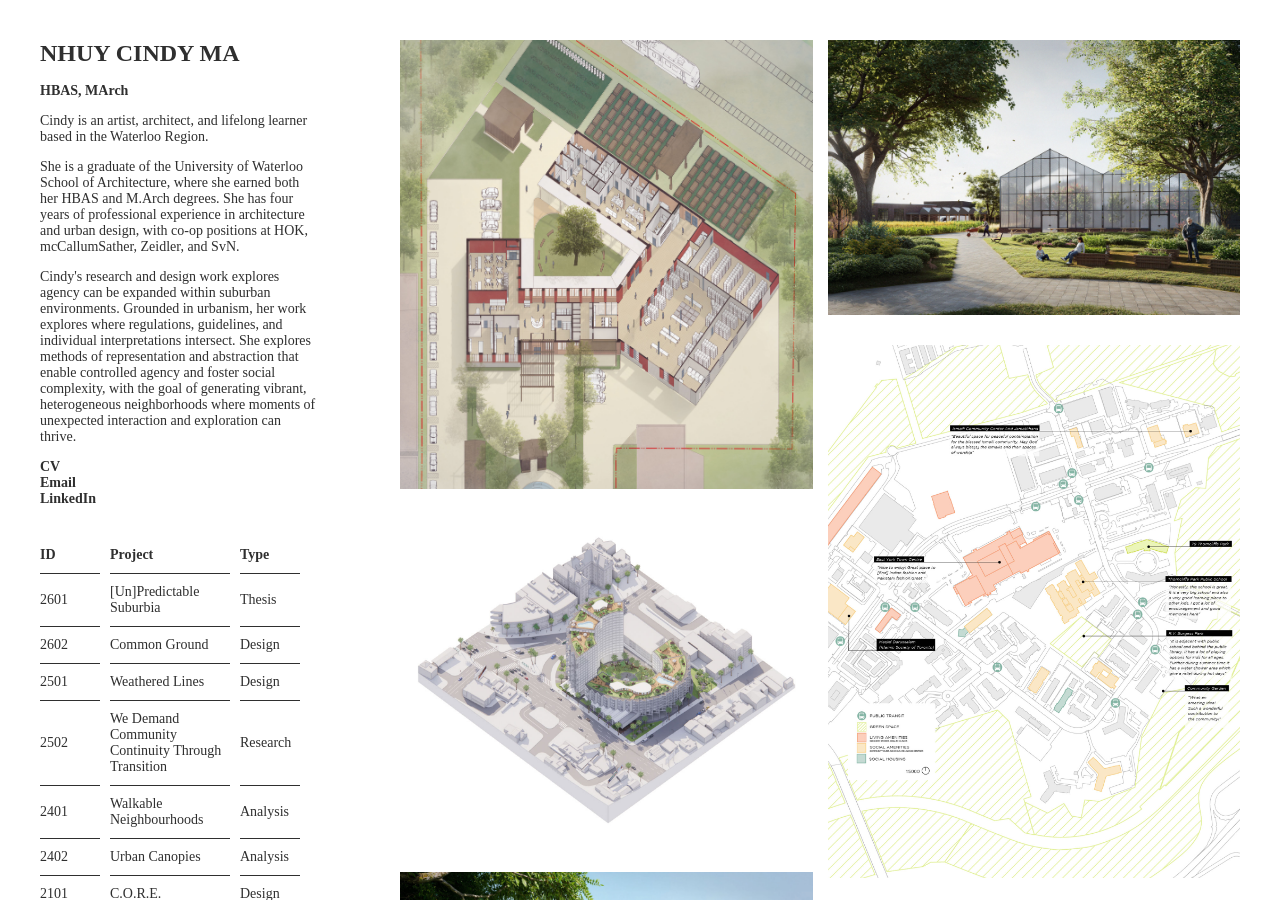
==== index.html @ 24407fd7 "2026-06-07 Add CV Page, New Table" ====
<!DOCTYPE html>
<html lang="en">

<head>
    <meta charset="UTF-8">
    <meta name="viewport" content="width=device-width, initial-scale=1.0">
    <title>Nhuy Cindy Ma</title>
    <link rel="stylesheet" href="styles.css">
</head>

<body>

    <div class="flex-container">
        <div class="navigation">

            <a href="./index.html"><h1>NHUY CINDY MA</h1></a>


            <p class="bold">HBAS, MArch</p>
            <p>Cindy is an artist, architect, and lifelong learner based in the Waterloo Region.</p>
            <p>She is a graduate of the University of Waterloo School of Architecture, where she
                earned both her HBAS and M.Arch degrees. She has four years of professional experience 
                in architecture and urban design, with co-op positions at HOK, mcCallumSather, Zeidler, and SvN.</p>
            <p>Cindy's research and design work explores agency can be expanded within suburban environments. 
                Grounded in urbanism, her work explores where regulations, guidelines, and individual interpretations 
                intersect. She explores methods of representation and abstraction that enable controlled agency and foster 
                social complexity, with the goal of generating vibrant, heterogeneous neighborhoods where moments of 
                unexpected interaction and exploration can thrive.</p>
            

            <a href="./pages/CV.html"><span class="bold">CV</span></a><br>
            <a href="mailto:cindy.ma@uwaterloo.ca" rel="mailto"><span class="bold">Email</span></a><br>
            <a href="https://www.linkedin.com/in/nhuycindyma/" target="_blank" rel="noreferrer"><span class="bold">LinkedIn</span></a>


            <table class="project-table">

                <tr>
                    <th>ID</th>
                    <th>Project</th>
                    <th>Type</th>
                </tr>

                <tr>
                    <td>2601</td>
                    <td><a href="./pages/2601.html">[Un]Predictable Suburbia</a></td>
                    <td>Thesis</td>
                </tr>

                <tr>
                    <td>2602</td>
                    <td>Common Ground</td>
                    <td>Design</td>
                </tr>

                <tr>
                    <td>2501</td>
                    <td>Weathered Lines</td>
                    <td>Design</td>
                </tr>

                <tr>
                    <td>2502</td>
                    <td>We Demand Community Continuity Through Transition</td>
                    <td>Research</td>
                </tr>

                <tr>
                    <td>2401</td>
                    <td>Walkable Neighbourhoods</td>
                    <td>Analysis</td>
                </tr>

                <tr>
                    <td>2402</td>
                    <td>Urban Canopies</td>
                    <td>Analysis</td>
                </tr>

                <tr>
                    <td>2101</td>
                    <td>C.O.R.E.</td>
                    <td>Design</td>
                </tr>

                <tr>
                    <td>2102</td>
                    <td>[Off] The Shelf</td>
                    <td>Research</td>
                </tr>

                <tr>
                    <td>2103</td>
                    <td>The Grand Crossing</td>
                    <td>Design</td>
                </tr>

            </table>


        </div>


        <div class="gallery">

            <div class="left-gallery">
                <img src="./images/gallery/4A_1.jpg">
                <img src="./images/gallery/SvN_1.jpg">
                <img src="./images/gallery/2501_2.jpg">
                <img src="./images/gallery/2501_1.jpg">
                <img src="./images/gallery/2504_1.jpg">
                <img src="./images/gallery/2503_1.jpg">
                <img src="./images/gallery/SvN_3.jpg">
                <img src="./images/gallery/2602_1.jpg">
                <img src="./images/gallery/2504_2.jpg">
                <img src="./images/gallery/SvN_2.jpg">
                <!-- fix pathing -->
            </div>


            <div class="right-gallery">
                <img src="./images/gallery/2602_3.jpg">
                <img src="./images/gallery/2101_1.jpg">
                <img src="./images/gallery/2601_4.jpg">
                <img src="./images/gallery/2601_3.jpg">
                <img src="./images/gallery/2B_1.jpg">
                <img src="./images/gallery/2601_2.jpg">
                <img src="./images/gallery/2601_1.jpg">
                <img src="./images/gallery/2402_2.jpg">
            </div>

        </div>
    </div>

    

</body>

</html>
---- styles.css ----
/* Body */
html,
body {
    margin: 0;
    height: 100%;
    overflow: hidden;
}

/* Typeface */
* {
    font-family: Roboto;
    font-size: 14px;
    font-weight: 350;
}

p {
    color:#2f2f2f
}

h1 {
    font-size: 24px;
    font-weight: 700;
    margin-top: 0px;
}

.bold {
    font-weight: 600;
}

.italic {
    font-style: oblique;
}

.grey {
    color: grey;
}

/* Links */
a {
    text-decoration: none;
    color: #2f2f2f;
}

a:active {
    color:grey;
}

/* Flex */
.flex-container {
    display: flex;
    height: 100vh;
}

.flex-container div {
    flex: 1;
}

.flex-container .navigation,
.flex-container .gallery,
.flex-container .content {
    padding: 40px;
}

.flex-container .gallery,
.flex-container .content {
    flex: 3 1 0%;
    display: flex;
}

.left-gallery img,
.right-gallery img {
    max-width: 100%;
    height: auto;
    display: block;
    margin-bottom: 15px;
}

.left-gallery,
.right-gallery {
    display: flex;
    flex-direction: column;
    gap: 15px;
}

/* Independent Scrolling */
.gallery {
    gap: 15px;
    overflow-y: auto;
}

.navigation {
    overflow-y: auto;
}

.content {
    overflow-y: auto;
}

/* Hide Scrollbar */
.gallery,
.navigation,
.content {

    scrollbar-width: none;
    -ms-overflow-style: none;
}

.gallery::-webkit-scrollbar,
.navigation::-webkit-scrollbar,
.content {
    display: none;
}

/* Table */
.project-table {
    margin-top: 30px;
    width: 100%;
    color: #2f2f2f;
    margin-left: -10px;
    margin-right: -10px;
    border-spacing: 10px;
}

.project-table th {
    font-weight: 600;
    text-align: left;
}

.project-table td,
.project-table th {
    vertical-align: middle;
    padding: 0px 0px 10px 0px;
}

.project-table td,
.project-table th {
    border-bottom: 1px solid #2f2f2f;
}

.project-table tr:last-child td{
    border-bottom: none;
}

.project-table th:nth-child(1),
.project-table td:nth-child(1),
.project-table th:nth-child(3),
.project-table td:nth-child(3) {
    width: 60px;
}

.cv-table {
    color: #2f2f2f;
}

.cv-table td {
    vertical-align: top;
}

.cv-table tr {
    text-align: left;
}

.cv-table td:nth-child(1) {
    width: 120px;
}
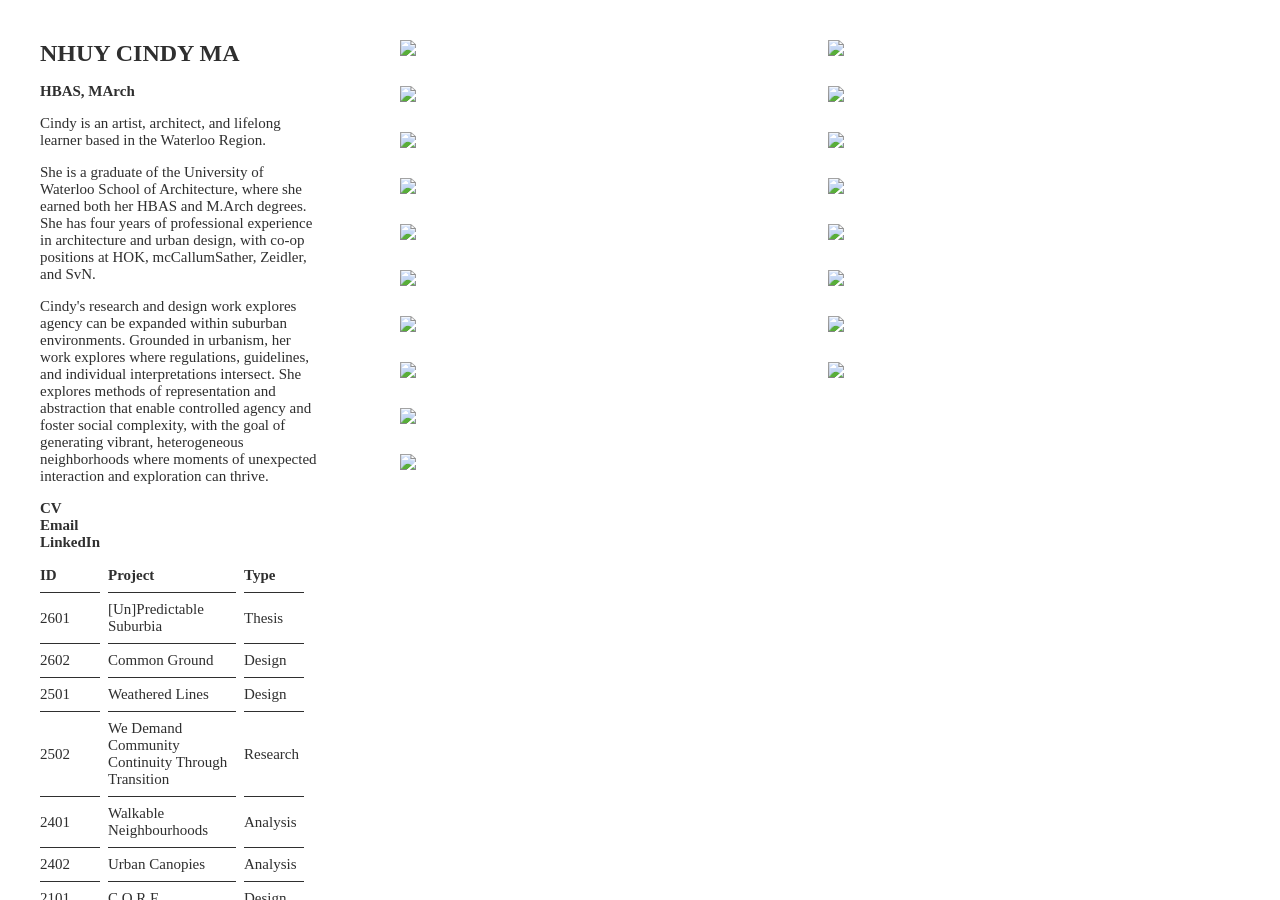
==== commit da1bcbc0: "2026-06-07 Change JPG Link To WebP" ====
--- a/index.html
+++ b/index.html
@@ -10,7 +10,16 @@
 
 <body>
 
-    <div class="flex-container">
+    <header class="mobile-header">
+        <table class="mobile-header-table">
+            <tr>
+                <td><a href="./index.html"><h2 class="bold">NHUY CINDY MA</h2></a></td>
+                <td><a href="./mobile-index.html"><h2>Menu</h2></a></td>
+            </tr>
+        </table>
+    </header>
+
+    <div id="top" class="flex-container">
         <div class="navigation">
 
             <a href="./index.html"><h1>NHUY CINDY MA</h1></a>
@@ -49,49 +58,49 @@
 
                 <tr>
                     <td>2602</td>
-                    <td>Common Ground</td>
+                    <td><a href="./pages/2602.html">Common Ground</a></td>
                     <td>Design</td>
                 </tr>
 
                 <tr>
                     <td>2501</td>
-                    <td>Weathered Lines</td>
+                    <td><a href="./pages/2501.html">Weathered Lines</a></td>
                     <td>Design</td>
                 </tr>
 
                 <tr>
                     <td>2502</td>
-                    <td>We Demand Community Continuity Through Transition</td>
+                    <td><a href="./pages/2502.html">We Demand Community Continuity Through Transition</a></td>
                     <td>Research</td>
                 </tr>
 
                 <tr>
                     <td>2401</td>
-                    <td>Walkable Neighbourhoods</td>
+                    <td><a href="./pages/2401.html">Walkable Neighbourhoods</a></td>
                     <td>Analysis</td>
                 </tr>
 
                 <tr>
                     <td>2402</td>
-                    <td>Urban Canopies</td>
+                    <td><a href="./pages/2402.html">Urban Canopies</a></td>
                     <td>Analysis</td>
                 </tr>
 
                 <tr>
                     <td>2101</td>
-                    <td>C.O.R.E.</td>
+                    <td><a href="./pages/2101.html">C.O.R.E.</a></td>
                     <td>Design</td>
                 </tr>
 
                 <tr>
                     <td>2102</td>
-                    <td>[Off] The Shelf</td>
+                    <td><a href="./pages/2102.html">[Off] The Shelf</a></td>
                     <td>Research</td>
                 </tr>
 
                 <tr>
                     <td>2103</td>
-                    <td>The Grand Crossing</td>
+                    <td><a href="./pages/2103.html">The Grand Crossing</a></td>
                     <td>Design</td>
                 </tr>
 
@@ -100,39 +109,36 @@
 
         </div>
 
-
         <div class="gallery">
 
             <div class="left-gallery">
-                <img src="./images/gallery/4A_1.jpg">
-                <img src="./images/gallery/SvN_1.jpg">
-                <img src="./images/gallery/2501_2.jpg">
-                <img src="./images/gallery/2501_1.jpg">
-                <img src="./images/gallery/2504_1.jpg">
-                <img src="./images/gallery/2503_1.jpg">
-                <img src="./images/gallery/SvN_3.jpg">
-                <img src="./images/gallery/2602_1.jpg">
-                <img src="./images/gallery/2504_2.jpg">
-                <img src="./images/gallery/SvN_2.jpg">
-                <!-- fix pathing -->
+                <img src="./images/gallery/4A_1.webp" loading="lazy" decoding="async">
+                <img src="./images/gallery/SvN_1.webp" loading="lazy" decoding="async">
+                <img src="./images/gallery/2501_2.webp" loading="lazy" decoding="async">
+                <img src="./images/gallery/2501_1.webp" loading="lazy" decoding="async">
+                <img src="./images/gallery/2504_1.webp" loading="lazy" decoding="async">
+                <img src="./images/gallery/2503_1.webp" loading="lazy" decoding="async">
+                <img src="./images/gallery/SvN_3.webp" loading="lazy" decoding="async">
+                <img src="./images/gallery/2602_1.webp" loading="lazy" decoding="async">
+                <img src="./images/gallery/2504_2.webp" loading="lazy" decoding="async">
+                <img src="./images/gallery/SvN_2.webp" loading="lazy" decoding="async">
             </div>
 
 
             <div class="right-gallery">
-                <img src="./images/gallery/2602_3.jpg">
-                <img src="./images/gallery/2101_1.jpg">
-                <img src="./images/gallery/2601_4.jpg">
-                <img src="./images/gallery/2601_3.jpg">
-                <img src="./images/gallery/2B_1.jpg">
-                <img src="./images/gallery/2601_2.jpg">
-                <img src="./images/gallery/2601_1.jpg">
-                <img src="./images/gallery/2402_2.jpg">
+                <img src="./images/gallery/2602_3.webp" loading="lazy" decoding="async">
+                <img src="./images/gallery/2101_1.webp" loading="lazy" decoding="async">
+                <img src="./images/gallery/2601_4.webp" loading="lazy" decoding="async">
+                <img src="./images/gallery/2601_3.webp" loading="lazy" decoding="async">
+                <img src="./images/gallery/2B_1.webp" loading="lazy" decoding="async">
+                <img src="./images/gallery/2601_2.webp" loading="lazy" decoding="async">
+                <img src="./images/gallery/2601_1.webp" loading="lazy" decoding="async">
+                <img src="./images/gallery/2402_2.webp" loading="lazy" decoding="async">
             </div>
 
         </div>
+
     </div>
-
-    
 
 </body>
 
--- a/styles.css
+++ b/styles.css
@@ -1,15 +1,21 @@
+/* Header */
+.mobile-header,
+.mobile-footer {
+    display: none;
+}
+
 /* Body */
 html,
 body {
     margin: 0;
     height: 100%;
-    overflow: hidden;
+    overflow-y:auto;
 }
 
 /* Typeface */
 * {
     font-family: Roboto;
-    font-size: 14px;
+    font-size: 15px;
     font-weight: 350;
 }
 
@@ -23,16 +29,32 @@
     margin-top: 0px;
 }
 
+h2 {
+    font-size: 20px;
+    margin: 0px;
+}
+
 .bold {
     font-weight: 600;
 }
 
+.content-section-title {
+    font-weight: 600;
+    padding-top: 10px;
+}
+
 .italic {
     font-style: oblique;
 }
 
 .grey {
     color: grey;
+}
+
+.caption {
+    color: grey;
+    font-style: oblique;
+    font-size: 13px;
 }
 
 /* Links */
@@ -59,6 +81,12 @@
 .flex-container .gallery,
 .flex-container .content {
     padding: 40px;
+}
+
+.flex-container .mobile-navigation {
+    padding-left: 40px;
+    padding-right: 40px;
+    padding-bottom: 40px;
 }
 
 .flex-container .gallery,
@@ -75,11 +103,22 @@
     margin-bottom: 15px;
 }
 
+.main-content img {
+    max-width: 100%;
+    height: auto;
+    display: block;
+}
+
 .left-gallery,
 .right-gallery {
     display: flex;
     flex-direction: column;
     gap: 15px;
+}
+
+/* Smooth Scrolling */
+html {
+    scroll-behavior: smooth;
 }
 
 /* Independent Scrolling */
@@ -88,18 +127,18 @@
     overflow-y: auto;
 }
 
-.navigation {
-    overflow-y: auto;
-}
-
-.content {
+.navigation,
+.content,
+.mobile-navigation {
     overflow-y: auto;
 }
 
 /* Hide Scrollbar */
 .gallery,
 .navigation,
-.content {
+.content,
+.mobile-navigation,
+body {
 
     scrollbar-width: none;
     -ms-overflow-style: none;
@@ -107,18 +146,20 @@
 
 .gallery::-webkit-scrollbar,
 .navigation::-webkit-scrollbar,
-.content {
+.content::-webkit-scrollbar,
+.mobile-navigation::-webkit-scrollbar,
+body::-webkit-scrollbar {
     display: none;
 }
 
 /* Table */
 .project-table {
-    margin-top: 30px;
+    margin-top: 8px;
     width: 100%;
     color: #2f2f2f;
-    margin-left: -10px;
-    margin-right: -10px;
-    border-spacing: 10px;
+    margin-left: -8px;
+    margin-right: -8px;
+    border-spacing: 8px;
 }
 
 .project-table th {
@@ -129,7 +170,7 @@
 .project-table td,
 .project-table th {
     vertical-align: middle;
-    padding: 0px 0px 10px 0px;
+    padding: 0px 0px 8px 0px;
 }
 
 .project-table td,
@@ -162,4 +203,106 @@
 
 .cv-table td:nth-child(1) {
     width: 120px;
+}
+
+.header-table {
+    color: #2f2f2f;
+    width: 100%;
+}
+
+.header-table td {
+    text-align: center;
+    vertical-align: top;
+}
+
+.header-table td:nth-child(1) {
+    text-align: left;
+}
+
+.header-table td:nth-child(3) {
+    text-align: right;
+}
+
+.mobile-header-table {
+    width: 100%;
+}
+
+.mobile-header-table td {
+    text-align: center;
+    vertical-align: top;
+}
+
+.mobile-header-table td:nth-child(1) {
+    text-align: left;
+}
+
+.mobile-header-table td:nth-child(2) {
+    text-align: right;
+}
+
+/* Ordered List */
+
+ol {
+    color:#2f2f2f;
+}
+
+ol li::marker {
+    font-weight: 600;
+}
+
+li {
+    padding-left: 15px;
+}
+
+/* Side-By-Side Images */
+.image-column {
+    flex: 50%;
+}
+
+.image-row {
+    display: flex;
+    gap: 10px;
+}
+
+/* Media Query - Phones*/
+@media only screen and (max-width: 600px) {
+    * {
+        font-size: 20px;
+    }
+    
+    .caption {
+        font-size: 16px;
+    }
+
+    .navigation,
+    .empty {
+        display: none;
+    }
+
+    .mobile-header,
+    .mobile-footer {
+    display: flex;
+    padding: 15px;
+
+    position: sticky;
+    top: 0;
+
+    background: white;
+
+    }
+
+    header {
+        position: sticky;
+    }
+
+    .gallery,
+    .content {
+        width: 100%;
+    }
+
+    .flex-container .gallery,
+    .flex-container .content {
+    padding-top: 0px;
+    }
+
 }
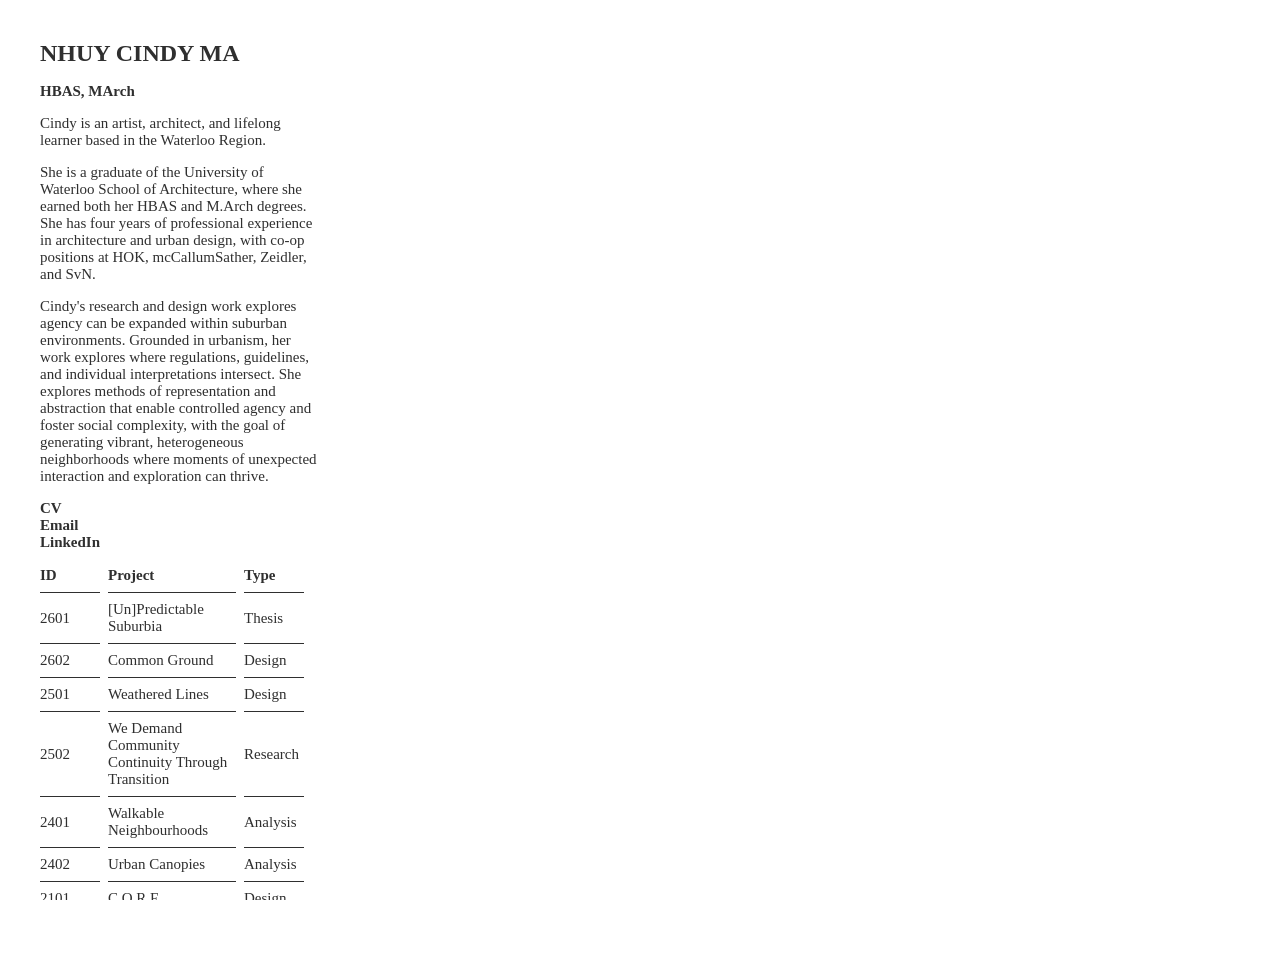
==== commit bbca1178: "2026-06-11 Add Hover Scale, Cheese Fix Scroll Hover over images in project pages now scales to indic" ====
--- a/index.html
+++ b/index.html
@@ -14,10 +14,105 @@
         <table class="mobile-header-table">
             <tr>
                 <td><a href="./index.html"><h2 class="bold">NHUY CINDY MA</h2></a></td>
-                <td><a href="./mobile-index.html"><h2>Menu</h2></a></td>
+                <td><button id="menu-button"><h2>Menu</h2></button></td>
             </tr>
         </table>
     </header>
+
+    <nav id="menu-overlay" class="overlay">
+
+        <div class="overlay-header">
+            <table class="mobile-header-table">
+                <tr>
+                    <td><a href="./index.html"><h2 class="bold">NHUY CINDY MA</h2></a></td>
+                    <td><button id="close-button"><h2>Close</h2></button></td>
+                </tr>
+            </table>
+        </div>
+
+        <div class="overlay-navigation">
+            <div class="bold">HBAS, MArch</div>
+            <p>Cindy is an artist, architect, and lifelong learner based in the Waterloo Region.</p>
+            <p>She is a graduate of the University of Waterloo School of Architecture, where she
+                earned both her HBAS and M.Arch degrees. She has four years of professional experience 
+                in architecture and urban design, with co-op positions at HOK, mcCallumSather, Zeidler, and SvN.</p>
+            <p>Cindy's research and design work explores agency can be expanded within suburban environments. 
+                Grounded in urbanism, her work explores where regulations, guidelines, and individual interpretations 
+                intersect. She explores methods of representation and abstraction that enable controlled agency and foster 
+                social complexity, with the goal of generating vibrant, heterogeneous neighborhoods where moments of 
+                unexpected interaction and exploration can thrive.</p>
+            
+
+            <a href="./pages/CV.html"><span class="bold">CV</span></a><br>
+            <a href="mailto:cindy.ma@uwaterloo.ca" rel="mailto"><span class="bold">Email</span></a><br>
+            <a href="https://www.linkedin.com/in/nhuycindyma/" target="_blank" rel="noreferrer"><span class="bold">LinkedIn</span></a>
+
+
+            <table class="project-table">
+
+                <tr>
+                    <th>ID</th>
+                    <th>Project</th>
+                    <th>Type</th>
+                </tr>
+
+                <tr>
+                    <td>2601</td>
+                    <td><a href="./pages/2601.html">[Un]Predictable Suburbia</a></td>
+                    <td>Thesis</td>
+                </tr>
+
+                <tr>
+                    <td>2602</td>
+                    <td><a href="./pages/2602.html">Common Ground</a></td>
+                    <td>Design</td>
+                </tr>
+
+                <tr>
+                    <td>2501</td>
+                    <td><a href="./pages/2501.html">Weathered Lines</a></td>
+                    <td>Design</td>
+                </tr>
+
+                <tr>
+                    <td>2502</td>
+                    <td><a href="./pages/2502.html">We Demand Community Continuity Through Transition</a></td>
+                    <td>Research</td>
+                </tr>
+
+                <tr>
+                    <td>2401</td>
+                    <td><a href="./pages/2401.html">Walkable Neighbourhoods</a></td>
+                    <td>Analysis</td>
+                </tr>
+
+                <tr>
+                    <td>2402</td>
+                    <td><a href="./pages/2402.html">Urban Canopies</a></td>
+                    <td>Analysis</td>
+                </tr>
+
+                <tr>
+                    <td>2101</td>
+                    <td><a href="./pages/2101.html">C.O.R.E.</a></td>
+                    <td>Design</td>
+                </tr>
+
+                <tr>
+                    <td>2102</td>
+                    <td><a href="./pages/2102.html">[Off] The Shelf</a></td>
+                    <td>Research</td>
+                </tr>
+
+                <tr>
+                    <td>2103</td>
+                    <td><a href="./pages/2103.html">The Grand Crossing</a></td>
+                    <td>Design</td>
+                </tr>
+            </table>
+        </div>
+
+    </nav>
 
     <div id="top" class="flex-container">
         <div class="navigation">
@@ -112,34 +207,103 @@
         <div class="gallery">
 
             <div class="left-gallery">
-                <img src="./images/gallery/4A_1.webp" loading="lazy" decoding="async">
-                <img src="./images/gallery/SvN_1.webp" loading="lazy" decoding="async">
-                <img src="./images/gallery/2501_2.webp" loading="lazy" decoding="async">
-                <img src="./images/gallery/2501_1.webp" loading="lazy" decoding="async">
-                <img src="./images/gallery/2504_1.webp" loading="lazy" decoding="async">
-                <img src="./images/gallery/2503_1.webp" loading="lazy" decoding="async">
-                <img src="./images/gallery/SvN_3.webp" loading="lazy" decoding="async">
-                <img src="./images/gallery/2602_1.webp" loading="lazy" decoding="async">
-                <img src="./images/gallery/2504_2.webp" loading="lazy" decoding="async">
-                <img src="./images/gallery/SvN_2.webp" loading="lazy" decoding="async">
+
+                <div class="img-wrap fade-in">
+                    <img src="./images/gallery/4A_1.webp" loading="lazy" decoding="async">
+                </div>
+
+                <div class="img-wrap fade-in">
+                    <img src="./images/gallery/SvN_1.webp" loading="lazy" decoding="async">
+                </div>
+
+                <div class="img-wrap fade-in">
+                    <img src="./images/gallery/2501_2.webp" loading="lazy" decoding="async">
+                </div>
+
+                <div class="img-wrap fade-in">
+                    <img src="./images/gallery/2501_1.webp" loading="lazy" decoding="async">
+                </div>
+
+                <div class="img-wrap fade-in">
+                    <img src="./images/gallery/2504_1.webp" loading="lazy" decoding="async">
+                </div>
+
+                <div class="img-wrap fade-in">
+                    <img src="./images/gallery/2503_1.webp" loading="lazy" decoding="async">
+                </div>
+
+                <div class="img-wrap fade-in">
+                    <img src="./images/gallery/SvN_3.webp" loading="lazy" decoding="async">
+                </div>
+
+                <div class="img-wrap fade-in">
+                    <img src="./images/gallery/2602_1.webp" loading="lazy" decoding="async">
+                </div>
+
+                <div class="img-wrap fade-in">
+                    <img src="./images/gallery/2504_2.webp" loading="lazy" decoding="async">
+                </div>
+
+                <div class="img-wrap fade-in">
+                    <img src="./images/gallery/SvN_2.webp" loading="lazy" decoding="async">
+                </div>
+
+                <br><br><br><br><br> 
+                <!-- cheese fix for mobile scrolling -->
+
             </div>
 
 
             <div class="right-gallery">
-                <img src="./images/gallery/2602_3.webp" loading="lazy" decoding="async">
-                <img src="./images/gallery/2101_1.webp" loading="lazy" decoding="async">
-                <img src="./images/gallery/2601_4.webp" loading="lazy" decoding="async">
-                <img src="./images/gallery/2601_3.webp" loading="lazy" decoding="async">
-                <img src="./images/gallery/2B_1.webp" loading="lazy" decoding="async">
-                <img src="./images/gallery/2601_2.webp" loading="lazy" decoding="async">
-                <img src="./images/gallery/2601_1.webp" loading="lazy" decoding="async">
-                <img src="./images/gallery/2402_2.webp" loading="lazy" decoding="async">
+                <div class="img-wrap fade-in">
+                    <img src="./images/gallery/2602_3.webp" loading="lazy" decoding="async">
+                </div>
+
+                <div class="img-wrap fade-in">
+                    <img src="./images/gallery/2101_1.webp" loading="lazy" decoding="async">
+                </div>
+
+                <div class="img-wrap fade-in">
+                    <img src="./images/gallery/2601_4.webp" loading="lazy" decoding="async">
+                </div>
+
+                <div class="img-wrap fade-in">
+                    <img src="./images/gallery/2601_3.webp" loading="lazy" decoding="async">
+                </div>
+
+                <div class="img-wrap fade-in">
+                    <img src="./images/gallery/2B_1.webp" loading="lazy" decoding="async">
+                </div>
+
+                <div class="img-wrap fade-in">
+                    <img src="./images/gallery/2601_2.webp" loading="lazy" decoding="async">
+                </div>
+
+                <div class="img-wrap fade-in">
+                    <img src="./images/gallery/2601_1.webp" loading="lazy" decoding="async">
+                </div>
+
+                <div class="img-wrap fade-in">
+                    <img src="./images/gallery/2402_2.webp" loading="lazy" decoding="async">
+                </div>
+
+                <br><br><br><br><br> 
+                <!-- cheese fix for mobile scrolling -->
+
             </div>
 
         </div>
 
     </div>
 
+    <div id="lightbox" class="lightbox">
+        <img id="lightbox-image" src="" alt="">
+    </div>
+
+    <script src="img-fade-in.js"></script>
+    <script src="img-zoom-in.js"></script>
+    <script src="navigation.js"></script>
+
 </body>
 
 </html>
--- a/styles.css
+++ b/styles.css
@@ -1,7 +1,65 @@
+/* Mobile Menus */
 /* Header */
 .mobile-header,
 .mobile-footer {
     display: none;
+}
+
+.overlay {
+    position: fixed;
+    inset: 0;
+    z-index: 99999;
+
+    background: rgba(255, 255, 255, 0.5);
+    backdrop-filter: blur(10px);
+    -webkit-backdrop-filter: blur(10px); /* Safari */
+
+    display: flex;
+    flex-direction: column;
+
+    padding: 15px;
+
+    opacity: 0;
+    visibility: hidden;
+
+    transition:
+        opacity 0.5s ease,
+        backdrop-filter 0.5s ease,
+        -webkit-backdrop-filter 0.5s ease,
+        visibility 0s linear 0.5s;
+        
+
+    
+}
+
+.overlay.active {
+    opacity: 1;
+    visibility: visible;
+
+    backdrop-filter: blur(10px);
+    -webkit-backdrop-filter: blur(10px); /* Safari */
+
+    transition:
+        opacity 0.5s ease,
+        backdrop-filter 0.5s ease;
+}
+
+.overlay-navigation {
+    padding: 24px;
+    overflow-y: auto;
+}
+
+#menu-button,
+#close-button {
+    background: none;
+    border: none;
+    padding: 0;
+    margin: 0;
+
+    font: inherit;
+    color: inherit;
+
+    cursor: pointer;
 }
 
 /* Body */
@@ -9,7 +67,7 @@
 body {
     margin: 0;
     height: 100%;
-    overflow-y:auto;
+    overflow: hidden;
 }
 
 /* Typeface */
@@ -61,10 +119,16 @@
 a {
     text-decoration: none;
     color: #2f2f2f;
+    transition: color 0.2s ease;
+}
+
+a:hover {
+    color: #555555;
+    letter-spacing: 0.2px;
 }
 
 a:active {
-    color:grey;
+    color: #000000;
 }
 
 /* Flex */
@@ -81,12 +145,6 @@
 .flex-container .gallery,
 .flex-container .content {
     padding: 40px;
-}
-
-.flex-container .mobile-navigation {
-    padding-left: 40px;
-    padding-right: 40px;
-    padding-bottom: 40px;
 }
 
 .flex-container .gallery,
@@ -125,11 +183,17 @@
 .gallery {
     gap: 15px;
     overflow-y: auto;
+    height: 100vh;
+    overscroll-behavior: contain;
+}
+
+.navigation {
+    flex: 1;
+    height: 100vh;
 }
 
 .navigation,
-.content,
-.mobile-navigation {
+.content {
     overflow-y: auto;
 }
 
@@ -137,7 +201,7 @@
 .gallery,
 .navigation,
 .content,
-.mobile-navigation,
+.overlay-navigation,
 body {
 
     scrollbar-width: none;
@@ -147,7 +211,7 @@
 .gallery::-webkit-scrollbar,
 .navigation::-webkit-scrollbar,
 .content::-webkit-scrollbar,
-.mobile-navigation::-webkit-scrollbar,
+.overlay-navigation::-webkit-scrollbar,
 body::-webkit-scrollbar {
     display: none;
 }
@@ -223,20 +287,24 @@
     text-align: right;
 }
 
-.mobile-header-table {
+.mobile-header-table,
+.overlay-header {
     width: 100%;
 }
 
-.mobile-header-table td {
+.mobile-header-table td,
+.overlay-header td {
     text-align: center;
     vertical-align: top;
 }
 
-.mobile-header-table td:nth-child(1) {
+.mobile-header-table td:nth-child(1),
+.overlay-header td:nth-child(1) {
     text-align: left;
 }
 
-.mobile-header-table td:nth-child(2) {
+.mobile-header-table td:nth-child(2),
+.overlay-header td:nth-child(2) {
     text-align: right;
 }
 
@@ -264,14 +332,102 @@
     gap: 10px;
 }
 
+/* Scroll Fade-In */
+.fade-in {
+    opacity: 0;
+    transform: translateY(20px) scale(0.98);
+    transition: opacity 0.9s ease, transform 0.9s ease;
+    will-change: opacity, transform;
+}
+
+.fade-in.visible {
+    opacity: 1;
+    transform: translateY(0) scale(1);
+}
+
+/* Image Zoom In */
+.lightbox {
+    position: fixed;
+    inset: 0;
+
+    display: flex;
+    justify-content: center;
+    align-items: center;
+
+    background: rgba(255, 255, 255, 0.5);
+    backdrop-filter: blur(10px);
+    -webkit-backdrop-filter: blur(10px);
+
+    opacity: 0;
+    visibility: hidden;
+
+    transition:
+        opacity 0.35s ease,
+        visibility 0.35s ease;
+
+    z-index: 9999;
+
+    cursor: zoom-out;
+}
+
+.lightbox.active {
+    opacity: 1;
+    visibility: visible;
+}
+
+.lightbox img {
+    max-width: 90vw;
+    max-height: 90vh;
+    object-fit: contain;
+    
+    transform: scale(0.98);
+    opacity: 0;
+
+    transition:
+        transform 0.45s cubic-bezier(0.22, 1, 0.36, 1),
+        opacity 0.45s ease;
+}
+
+.lightbox.active img {
+    transform: scale(1);
+    opacity: 1;
+}
+
+.img-wrap {
+    opacity: 0;
+    transform: translateY(20px) scale(0.98);
+    transition: opacity 0.9s ease, transform 0.9s ease;
+}
+
+.img-wrap.visible {
+    opacity: 1;
+    transform: translateY(0) scale(1);
+}
+
+.left-gallery .img-wrap img,
+.right-gallery .img-wrap img {
+    filter: grayscale(100%) contrast(1.05) brightness(1.05);
+    transition: filter 0.5s ease;
+    display: block;
+    width: 100%;
+}
+
+.img-wrap:hover img {
+    filter: grayscale(0%) contrast(1) brightness(1);
+}
+
+.img-wrap.visible:hover {
+    transform: translateY(0) scale(1.01);
+}
+
 /* Media Query - Phones*/
 @media only screen and (max-width: 600px) {
     * {
-        font-size: 20px;
+        font-size: 16px;
     }
     
     .caption {
-        font-size: 16px;
+        font-size: 14px;
     }
 
     .navigation,
@@ -286,13 +442,9 @@
 
     position: sticky;
     top: 0;
-
+    z-index: 2000;
     background: white;
 
-    }
-
-    header {
-        position: sticky;
     }
 
     .gallery,
@@ -305,4 +457,27 @@
     padding-top: 0px;
     }
 
+    .desktop-only {
+        display: none;
+    }
+
+    a,
+    button,
+    #menu-button,
+    #close-button {
+    -webkit-tap-highlight-color: transparent;
+    transition: opacity 0.15s ease;
+    }
+
+    a:active,
+    button:active {
+    opacity: 0.5;
+    }
+
+    .flex-container {
+        display: block;
+        height: auto;
+        min-height: 100vh;
+    }
+
 }
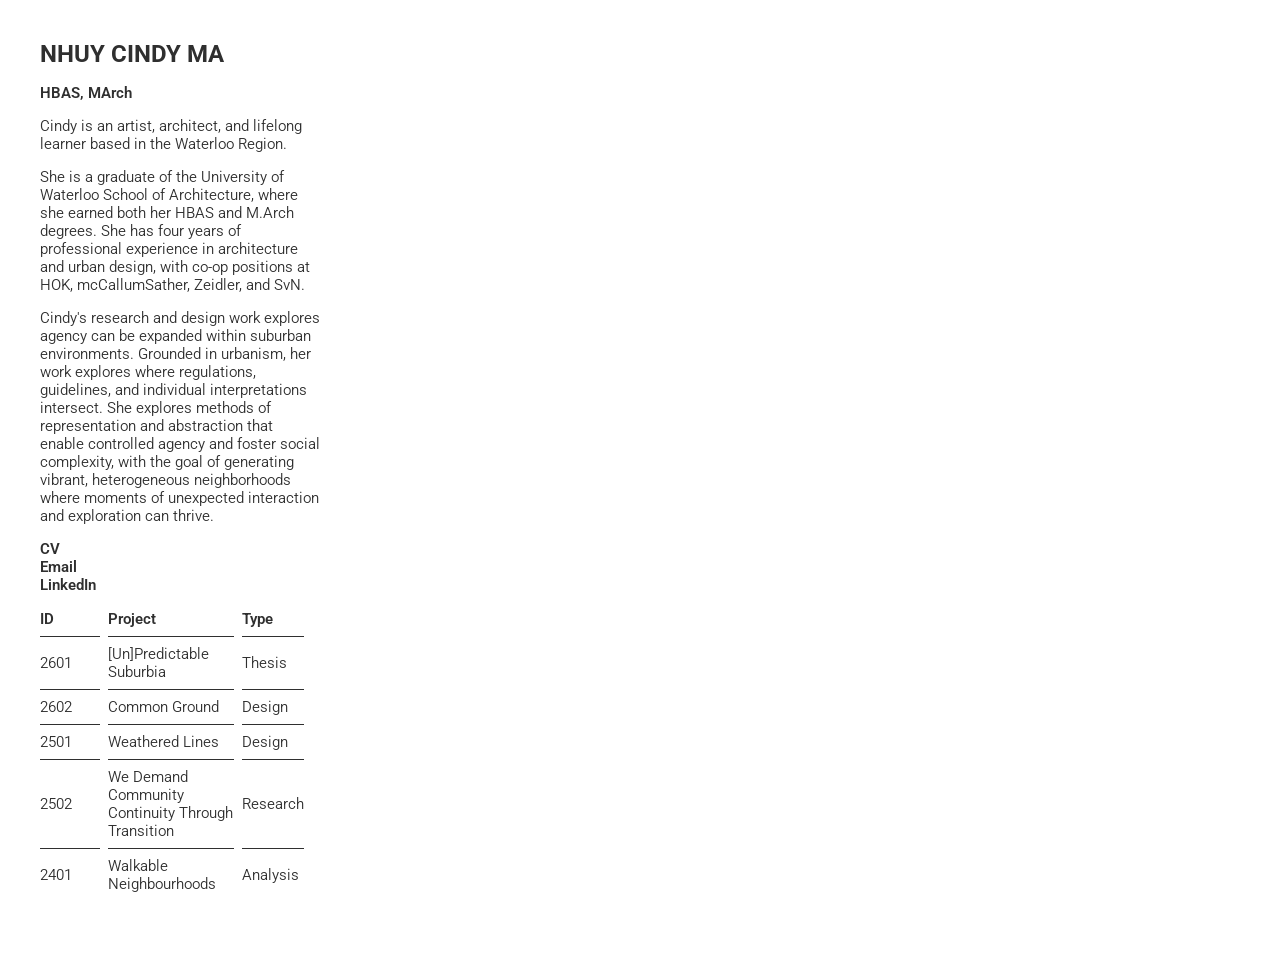
==== commit 448cced5: "2026-06-15 Google Font API Link" ====
--- a/index.html
+++ b/index.html
@@ -5,203 +5,24 @@
     <meta charset="UTF-8">
     <meta name="viewport" content="width=device-width, initial-scale=1.0">
     <title>Nhuy Cindy Ma</title>
+    <link rel="icon" type="image/x-icon" href="./images/ncma_favicon.svg">
+
+    <!-- Google Font -->
+    <link rel="preconnect" href="https://fonts.googleapis.com">
+    <link rel="preconnect" href="https://fonts.gstatic.com" crossorigin>
+    <link href="https://fonts.googleapis.com/css2?family=Roboto:ital,wght@0,100..900;1,100..900&display=swap" rel="stylesheet">
+
+    <!-- CSS Link -->
     <link rel="stylesheet" href="styles.css">
 </head>
 
 <body>
 
-    <header class="mobile-header">
-        <table class="mobile-header-table">
-            <tr>
-                <td><a href="./index.html"><h2 class="bold">NHUY CINDY MA</h2></a></td>
-                <td><button id="menu-button"><h2>Menu</h2></button></td>
-            </tr>
-        </table>
-    </header>
-
-    <nav id="menu-overlay" class="overlay">
-
-        <div class="overlay-header">
-            <table class="mobile-header-table">
-                <tr>
-                    <td><a href="./index.html"><h2 class="bold">NHUY CINDY MA</h2></a></td>
-                    <td><button id="close-button"><h2>Close</h2></button></td>
-                </tr>
-            </table>
-        </div>
-
-        <div class="overlay-navigation">
-            <div class="bold">HBAS, MArch</div>
-            <p>Cindy is an artist, architect, and lifelong learner based in the Waterloo Region.</p>
-            <p>She is a graduate of the University of Waterloo School of Architecture, where she
-                earned both her HBAS and M.Arch degrees. She has four years of professional experience 
-                in architecture and urban design, with co-op positions at HOK, mcCallumSather, Zeidler, and SvN.</p>
-            <p>Cindy's research and design work explores agency can be expanded within suburban environments. 
-                Grounded in urbanism, her work explores where regulations, guidelines, and individual interpretations 
-                intersect. She explores methods of representation and abstraction that enable controlled agency and foster 
-                social complexity, with the goal of generating vibrant, heterogeneous neighborhoods where moments of 
-                unexpected interaction and exploration can thrive.</p>
-            
-
-            <a href="./pages/CV.html"><span class="bold">CV</span></a><br>
-            <a href="mailto:cindy.ma@uwaterloo.ca" rel="mailto"><span class="bold">Email</span></a><br>
-            <a href="https://www.linkedin.com/in/nhuycindyma/" target="_blank" rel="noreferrer"><span class="bold">LinkedIn</span></a>
-
-
-            <table class="project-table">
-
-                <tr>
-                    <th>ID</th>
-                    <th>Project</th>
-                    <th>Type</th>
-                </tr>
-
-                <tr>
-                    <td>2601</td>
-                    <td><a href="./pages/2601.html">[Un]Predictable Suburbia</a></td>
-                    <td>Thesis</td>
-                </tr>
-
-                <tr>
-                    <td>2602</td>
-                    <td><a href="./pages/2602.html">Common Ground</a></td>
-                    <td>Design</td>
-                </tr>
-
-                <tr>
-                    <td>2501</td>
-                    <td><a href="./pages/2501.html">Weathered Lines</a></td>
-                    <td>Design</td>
-                </tr>
-
-                <tr>
-                    <td>2502</td>
-                    <td><a href="./pages/2502.html">We Demand Community Continuity Through Transition</a></td>
-                    <td>Research</td>
-                </tr>
-
-                <tr>
-                    <td>2401</td>
-                    <td><a href="./pages/2401.html">Walkable Neighbourhoods</a></td>
-                    <td>Analysis</td>
-                </tr>
-
-                <tr>
-                    <td>2402</td>
-                    <td><a href="./pages/2402.html">Urban Canopies</a></td>
-                    <td>Analysis</td>
-                </tr>
-
-                <tr>
-                    <td>2101</td>
-                    <td><a href="./pages/2101.html">C.O.R.E.</a></td>
-                    <td>Design</td>
-                </tr>
-
-                <tr>
-                    <td>2102</td>
-                    <td><a href="./pages/2102.html">[Off] The Shelf</a></td>
-                    <td>Research</td>
-                </tr>
-
-                <tr>
-                    <td>2103</td>
-                    <td><a href="./pages/2103.html">The Grand Crossing</a></td>
-                    <td>Design</td>
-                </tr>
-            </table>
-        </div>
-
-    </nav>
+    <div id="mobile-navigation-placeholder"></div>
 
     <div id="top" class="flex-container">
         <div class="navigation">
-
-            <a href="./index.html"><h1>NHUY CINDY MA</h1></a>
-
-
-            <p class="bold">HBAS, MArch</p>
-            <p>Cindy is an artist, architect, and lifelong learner based in the Waterloo Region.</p>
-            <p>She is a graduate of the University of Waterloo School of Architecture, where she
-                earned both her HBAS and M.Arch degrees. She has four years of professional experience 
-                in architecture and urban design, with co-op positions at HOK, mcCallumSather, Zeidler, and SvN.</p>
-            <p>Cindy's research and design work explores agency can be expanded within suburban environments. 
-                Grounded in urbanism, her work explores where regulations, guidelines, and individual interpretations 
-                intersect. She explores methods of representation and abstraction that enable controlled agency and foster 
-                social complexity, with the goal of generating vibrant, heterogeneous neighborhoods where moments of 
-                unexpected interaction and exploration can thrive.</p>
-            
-
-            <a href="./pages/CV.html"><span class="bold">CV</span></a><br>
-            <a href="mailto:cindy.ma@uwaterloo.ca" rel="mailto"><span class="bold">Email</span></a><br>
-            <a href="https://www.linkedin.com/in/nhuycindyma/" target="_blank" rel="noreferrer"><span class="bold">LinkedIn</span></a>
-
-
-            <table class="project-table">
-
-                <tr>
-                    <th>ID</th>
-                    <th>Project</th>
-                    <th>Type</th>
-                </tr>
-
-                <tr>
-                    <td>2601</td>
-                    <td><a href="./pages/2601.html">[Un]Predictable Suburbia</a></td>
-                    <td>Thesis</td>
-                </tr>
-
-                <tr>
-                    <td>2602</td>
-                    <td><a href="./pages/2602.html">Common Ground</a></td>
-                    <td>Design</td>
-                </tr>
-
-                <tr>
-                    <td>2501</td>
-                    <td><a href="./pages/2501.html">Weathered Lines</a></td>
-                    <td>Design</td>
-                </tr>
-
-                <tr>
-                    <td>2502</td>
-                    <td><a href="./pages/2502.html">We Demand Community Continuity Through Transition</a></td>
-                    <td>Research</td>
-                </tr>
-
-                <tr>
-                    <td>2401</td>
-                    <td><a href="./pages/2401.html">Walkable Neighbourhoods</a></td>
-                    <td>Analysis</td>
-                </tr>
-
-                <tr>
-                    <td>2402</td>
-                    <td><a href="./pages/2402.html">Urban Canopies</a></td>
-                    <td>Analysis</td>
-                </tr>
-
-                <tr>
-                    <td>2101</td>
-                    <td><a href="./pages/2101.html">C.O.R.E.</a></td>
-                    <td>Design</td>
-                </tr>
-
-                <tr>
-                    <td>2102</td>
-                    <td><a href="./pages/2102.html">[Off] The Shelf</a></td>
-                    <td>Research</td>
-                </tr>
-
-                <tr>
-                    <td>2103</td>
-                    <td><a href="./pages/2103.html">The Grand Crossing</a></td>
-                    <td>Design</td>
-                </tr>
-
-            </table>
-
-
+            <div id="navigation-placeholder"></div>
         </div>
 
         <div class="gallery">
@@ -302,8 +123,8 @@
 
     <script src="img-fade-in.js"></script>
     <script src="img-zoom-in.js"></script>
-    <script src="navigation.js"></script>
+    <script src="nav-loader.js"></script>
 
 </body>
 
-</html>+</html>>
--- a/styles.css
+++ b/styles.css
@@ -72,7 +72,7 @@
 
 /* Typeface */
 * {
-    font-family: Roboto;
+    font-family: "Roboto", sans-serif;
     font-size: 15px;
     font-weight: 350;
 }
@@ -172,6 +172,13 @@
     display: flex;
     flex-direction: column;
     gap: 15px;
+}
+
+/* Flex Overflow Fix - Allow Flex Children To Shrink */
+.navigation,
+.gallery,
+.content {
+    min-width: 0;
 }
 
 /* Smooth Scrolling */
@@ -474,10 +481,4 @@
     opacity: 0.5;
     }
 
-    .flex-container {
-        display: block;
-        height: auto;
-        min-height: 100vh;
-    }
-
 }
